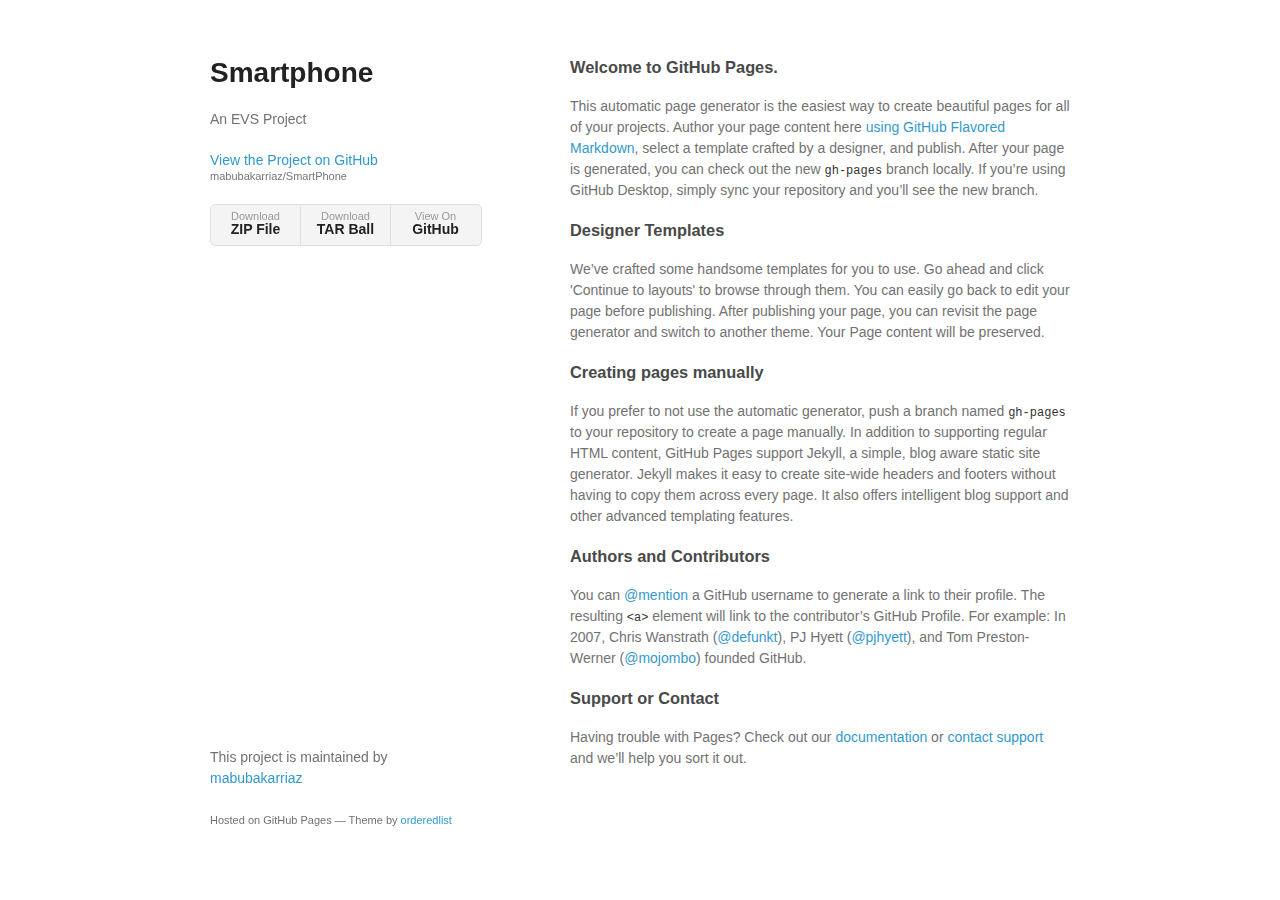
==== index.html @ 4f169c81 "Create gh-pages branch via GitHub" ====
<!doctype html>
<html>
  <head>
    <meta charset="utf-8">
    <meta http-equiv="X-UA-Compatible" content="chrome=1">
    <title>Smartphone by mabubakarriaz</title>

    <link rel="stylesheet" href="stylesheets/styles.css">
    <link rel="stylesheet" href="stylesheets/github-light.css">
    <meta name="viewport" content="width=device-width">
    <!--[if lt IE 9]>
    <script src="//html5shiv.googlecode.com/svn/trunk/html5.js"></script>
    <![endif]-->
  </head>
  <body>
    <div class="wrapper">
      <header>
        <h1>Smartphone</h1>
        <p>An EVS Project</p>

        <p class="view"><a href="https://github.com/mabubakarriaz/SmartPhone">View the Project on GitHub <small>mabubakarriaz/SmartPhone</small></a></p>


        <ul>
          <li><a href="https://github.com/mabubakarriaz/SmartPhone/zipball/master">Download <strong>ZIP File</strong></a></li>
          <li><a href="https://github.com/mabubakarriaz/SmartPhone/tarball/master">Download <strong>TAR Ball</strong></a></li>
          <li><a href="https://github.com/mabubakarriaz/SmartPhone">View On <strong>GitHub</strong></a></li>
        </ul>
      </header>
      <section>
        <h3>
<a id="welcome-to-github-pages" class="anchor" href="#welcome-to-github-pages" aria-hidden="true"><span aria-hidden="true" class="octicon octicon-link"></span></a>Welcome to GitHub Pages.</h3>

<p>This automatic page generator is the easiest way to create beautiful pages for all of your projects. Author your page content here <a href="https://guides.github.com/features/mastering-markdown/">using GitHub Flavored Markdown</a>, select a template crafted by a designer, and publish. After your page is generated, you can check out the new <code>gh-pages</code> branch locally. If you’re using GitHub Desktop, simply sync your repository and you’ll see the new branch.</p>

<h3>
<a id="designer-templates" class="anchor" href="#designer-templates" aria-hidden="true"><span aria-hidden="true" class="octicon octicon-link"></span></a>Designer Templates</h3>

<p>We’ve crafted some handsome templates for you to use. Go ahead and click 'Continue to layouts' to browse through them. You can easily go back to edit your page before publishing. After publishing your page, you can revisit the page generator and switch to another theme. Your Page content will be preserved.</p>

<h3>
<a id="creating-pages-manually" class="anchor" href="#creating-pages-manually" aria-hidden="true"><span aria-hidden="true" class="octicon octicon-link"></span></a>Creating pages manually</h3>

<p>If you prefer to not use the automatic generator, push a branch named <code>gh-pages</code> to your repository to create a page manually. In addition to supporting regular HTML content, GitHub Pages support Jekyll, a simple, blog aware static site generator. Jekyll makes it easy to create site-wide headers and footers without having to copy them across every page. It also offers intelligent blog support and other advanced templating features.</p>

<h3>
<a id="authors-and-contributors" class="anchor" href="#authors-and-contributors" aria-hidden="true"><span aria-hidden="true" class="octicon octicon-link"></span></a>Authors and Contributors</h3>

<p>You can <a href="https://help.github.com/articles/basic-writing-and-formatting-syntax/#mentioning-users-and-teams" class="user-mention">@mention</a> a GitHub username to generate a link to their profile. The resulting <code>&lt;a&gt;</code> element will link to the contributor’s GitHub Profile. For example: In 2007, Chris Wanstrath (<a href="https://github.com/defunkt" class="user-mention">@defunkt</a>), PJ Hyett (<a href="https://github.com/pjhyett" class="user-mention">@pjhyett</a>), and Tom Preston-Werner (<a href="https://github.com/mojombo" class="user-mention">@mojombo</a>) founded GitHub.</p>

<h3>
<a id="support-or-contact" class="anchor" href="#support-or-contact" aria-hidden="true"><span aria-hidden="true" class="octicon octicon-link"></span></a>Support or Contact</h3>

<p>Having trouble with Pages? Check out our <a href="https://help.github.com/pages">documentation</a> or <a href="https://github.com/contact">contact support</a> and we’ll help you sort it out.</p>
      </section>
      <footer>
        <p>This project is maintained by <a href="https://github.com/mabubakarriaz">mabubakarriaz</a></p>
        <p><small>Hosted on GitHub Pages &mdash; Theme by <a href="https://github.com/orderedlist">orderedlist</a></small></p>
      </footer>
    </div>
    <script src="javascripts/scale.fix.js"></script>
    
  </body>
</html>
---- stylesheets/styles.css ----
@font-face {
  font-family: 'Noto Sans';
  font-weight: 400;
  font-style: normal;
  src: url('../fonts/Noto-Sans-regular/Noto-Sans-regular.eot');
  src: url('../fonts/Noto-Sans-regular/Noto-Sans-regular.eot?#iefix') format('embedded-opentype'),
       local('Noto Sans'),
       local('Noto-Sans-regular'),
       url('../fonts/Noto-Sans-regular/Noto-Sans-regular.woff2') format('woff2'),
       url('../fonts/Noto-Sans-regular/Noto-Sans-regular.woff') format('woff'),
       url('../fonts/Noto-Sans-regular/Noto-Sans-regular.ttf') format('truetype'),
       url('../fonts/Noto-Sans-regular/Noto-Sans-regular.svg#NotoSans') format('svg');
}

@font-face {
  font-family: 'Noto Sans';
  font-weight: 700;
  font-style: normal;
  src: url('../fonts/Noto-Sans-700/Noto-Sans-700.eot');
  src: url('../fonts/Noto-Sans-700/Noto-Sans-700.eot?#iefix') format('embedded-opentype'),
       local('Noto Sans Bold'),
       local('Noto-Sans-700'),
       url('../fonts/Noto-Sans-700/Noto-Sans-700.woff2') format('woff2'),
       url('../fonts/Noto-Sans-700/Noto-Sans-700.woff') format('woff'),
       url('../fonts/Noto-Sans-700/Noto-Sans-700.ttf') format('truetype'),
       url('../fonts/Noto-Sans-700/Noto-Sans-700.svg#NotoSans') format('svg');
}

@font-face {
  font-family: 'Noto Sans';
  font-weight: 400;
  font-style: italic;
  src: url('../fonts/Noto-Sans-italic/Noto-Sans-italic.eot');
  src: url('../fonts/Noto-Sans-italic/Noto-Sans-italic.eot?#iefix') format('embedded-opentype'),
       local('Noto Sans Italic'),
       local('Noto-Sans-italic'),
       url('../fonts/Noto-Sans-italic/Noto-Sans-italic.woff2') format('woff2'),
       url('../fonts/Noto-Sans-italic/Noto-Sans-italic.woff') format('woff'),
       url('../fonts/Noto-Sans-italic/Noto-Sans-italic.ttf') format('truetype'),
       url('../fonts/Noto-Sans-italic/Noto-Sans-italic.svg#NotoSans') format('svg');
}

@font-face {
  font-family: 'Noto Sans';
  font-weight: 700;
  font-style: italic;
  src: url('../fonts/Noto-Sans-700italic/Noto-Sans-700italic.eot');
  src: url('../fonts/Noto-Sans-700italic/Noto-Sans-700italic.eot?#iefix') format('embedded-opentype'),
       local('Noto Sans Bold Italic'),
       local('Noto-Sans-700italic'),
       url('../fonts/Noto-Sans-700italic/Noto-Sans-700italic.woff2') format('woff2'),
       url('../fonts/Noto-Sans-700italic/Noto-Sans-700italic.woff') format('woff'),
       url('../fonts/Noto-Sans-700italic/Noto-Sans-700italic.ttf') format('truetype'),
       url('../fonts/Noto-Sans-700italic/Noto-Sans-700italic.svg#NotoSans') format('svg');
}

body {
  background-color: #fff;
  padding:50px;
  font: 14px/1.5 "Noto Sans", "Helvetica Neue", Helvetica, Arial, sans-serif;
  color:#727272;
  font-weight:400;
}

h1, h2, h3, h4, h5, h6 {
  color:#222;
  margin:0 0 20px;
}

p, ul, ol, table, pre, dl {
  margin:0 0 20px;
}

h1, h2, h3 {
  line-height:1.1;
}

h1 {
  font-size:28px;
}

h2 {
  color:#393939;
}

h3, h4, h5, h6 {
  color:#494949;
}

a {
  color:#39c;
  text-decoration:none;
}

a:hover {
  color:#069;
}

a small {
  font-size:11px;
  color:#777;
  margin-top:-0.3em;
  display:block;
}

a:hover small {
  color:#777;
}

.wrapper {
  width:860px;
  margin:0 auto;
}

blockquote {
  border-left:1px solid #e5e5e5;
  margin:0;
  padding:0 0 0 20px;
  font-style:italic;
}

code, pre {
  font-family:Monaco, Bitstream Vera Sans Mono, Lucida Console, Terminal, Consolas, Liberation Mono, DejaVu Sans Mono, Courier New, monospace;
  color:#333;
  font-size:12px;
}

pre {
  padding:8px 15px;
  background: #f8f8f8;
  border-radius:5px;
  border:1px solid #e5e5e5;
  overflow-x: auto;
}

table {
  width:100%;
  border-collapse:collapse;
}

th, td {
  text-align:left;
  padding:5px 10px;
  border-bottom:1px solid #e5e5e5;
}

dt {
  color:#444;
  font-weight:700;
}

th {
  color:#444;
}

img {
  max-width:100%;
}

header {
  width:270px;
  float:left;
  position:fixed;
  -webkit-font-smoothing:subpixel-antialiased;
}

header ul {
  list-style:none;
  height:40px;
  padding:0;
  background: #f4f4f4;
  border-radius:5px;
  border:1px solid #e0e0e0;
  width:270px;
}

header li {
  width:89px;
  float:left;
  border-right:1px solid #e0e0e0;
  height:40px;
}

header li:first-child a {
  border-radius:5px 0 0 5px;
}

header li:last-child a {
  border-radius:0 5px 5px 0;
}

header ul a {
  line-height:1;
  font-size:11px;
  color:#999;
  display:block;
  text-align:center;
  padding-top:6px;
  height:34px;
}

header ul a:hover {
  color:#999;
}

header ul a:active {
  background-color:#f0f0f0;
}

strong {
  color:#222;
  font-weight:700;
}

header ul li + li + li {
  border-right:none;
  width:89px;
}

header ul a strong {
  font-size:14px;
  display:block;
  color:#222;
}

section {
  width:500px;
  float:right;
  padding-bottom:50px;
}

small {
  font-size:11px;
}

hr {
  border:0;
  background:#e5e5e5;
  height:1px;
  margin:0 0 20px;
}

footer {
  width:270px;
  float:left;
  position:fixed;
  bottom:50px;
  -webkit-font-smoothing:subpixel-antialiased;
}

@media print, screen and (max-width: 960px) {

  div.wrapper {
    width:auto;
    margin:0;
  }

  header, section, footer {
    float:none;
    position:static;
    width:auto;
  }

  header {
    padding-right:320px;
  }

  section {
    border:1px solid #e5e5e5;
    border-width:1px 0;
    padding:20px 0;
    margin:0 0 20px;
  }

  header a small {
    display:inline;
  }

  header ul {
    position:absolute;
    right:50px;
    top:52px;
  }
}

@media print, screen and (max-width: 720px) {
  body {
    word-wrap:break-word;
  }

  header {
    padding:0;
  }

  header ul, header p.view {
    position:static;
  }

  pre, code {
    word-wrap:normal;
  }
}

@media print, screen and (max-width: 480px) {
  body {
    padding:15px;
  }

  header ul {
    width:99%;
  }

  header li, header ul li + li + li {
    width:33%;
  }
}

@media print {
  body {
    padding:0.4in;
    font-size:12pt;
    color:#444;
  }
}
---- stylesheets/github-light.css ----
/*
The MIT License (MIT)

Copyright (c) 2016 GitHub, Inc.

Permission is hereby granted, free of charge, to any person obtaining a copy
of this software and associated documentation files (the "Software"), to deal
in the Software without restriction, including without limitation the rights
to use, copy, modify, merge, publish, distribute, sublicense, and/or sell
copies of the Software, and to permit persons to whom the Software is
furnished to do so, subject to the following conditions:

The above copyright notice and this permission notice shall be included in all
copies or substantial portions of the Software.

THE SOFTWARE IS PROVIDED "AS IS", WITHOUT WARRANTY OF ANY KIND, EXPRESS OR
IMPLIED, INCLUDING BUT NOT LIMITED TO THE WARRANTIES OF MERCHANTABILITY,
FITNESS FOR A PARTICULAR PURPOSE AND NONINFRINGEMENT. IN NO EVENT SHALL THE
AUTHORS OR COPYRIGHT HOLDERS BE LIABLE FOR ANY CLAIM, DAMAGES OR OTHER
LIABILITY, WHETHER IN AN ACTION OF CONTRACT, TORT OR OTHERWISE, ARISING FROM,
OUT OF OR IN CONNECTION WITH THE SOFTWARE OR THE USE OR OTHER DEALINGS IN THE
SOFTWARE.

*/

.pl-c /* comment */ {
  color: #969896;
}

.pl-c1 /* constant, variable.other.constant, support, meta.property-name, support.constant, support.variable, meta.module-reference, markup.raw, meta.diff.header */,
.pl-s .pl-v /* string variable */ {
  color: #0086b3;
}

.pl-e /* entity */,
.pl-en /* entity.name */ {
  color: #795da3;
}

.pl-smi /* variable.parameter.function, storage.modifier.package, storage.modifier.import, storage.type.java, variable.other */,
.pl-s .pl-s1 /* string source */ {
  color: #333;
}

.pl-ent /* entity.name.tag */ {
  color: #63a35c;
}

.pl-k /* keyword, storage, storage.type */ {
  color: #a71d5d;
}

.pl-s /* string */,
.pl-pds /* punctuation.definition.string, string.regexp.character-class */,
.pl-s .pl-pse .pl-s1 /* string punctuation.section.embedded source */,
.pl-sr /* string.regexp */,
.pl-sr .pl-cce /* string.regexp constant.character.escape */,
.pl-sr .pl-sre /* string.regexp source.ruby.embedded */,
.pl-sr .pl-sra /* string.regexp string.regexp.arbitrary-repitition */ {
  color: #183691;
}

.pl-v /* variable */ {
  color: #ed6a43;
}

.pl-id /* invalid.deprecated */ {
  color: #b52a1d;
}

.pl-ii /* invalid.illegal */ {
  color: #f8f8f8;
  background-color: #b52a1d;
}

.pl-sr .pl-cce /* string.regexp constant.character.escape */ {
  font-weight: bold;
  color: #63a35c;
}

.pl-ml /* markup.list */ {
  color: #693a17;
}

.pl-mh /* markup.heading */,
.pl-mh .pl-en /* markup.heading entity.name */,
.pl-ms /* meta.separator */ {
  font-weight: bold;
  color: #1d3e81;
}

.pl-mq /* markup.quote */ {
  color: #008080;
}

.pl-mi /* markup.italic */ {
  font-style: italic;
  color: #333;
}

.pl-mb /* markup.bold */ {
  font-weight: bold;
  color: #333;
}

.pl-md /* markup.deleted, meta.diff.header.from-file */ {
  color: #bd2c00;
  background-color: #ffecec;
}

.pl-mi1 /* markup.inserted, meta.diff.header.to-file */ {
  color: #55a532;
  background-color: #eaffea;
}

.pl-mdr /* meta.diff.range */ {
  font-weight: bold;
  color: #795da3;
}

.pl-mo /* meta.output */ {
  color: #1d3e81;
}
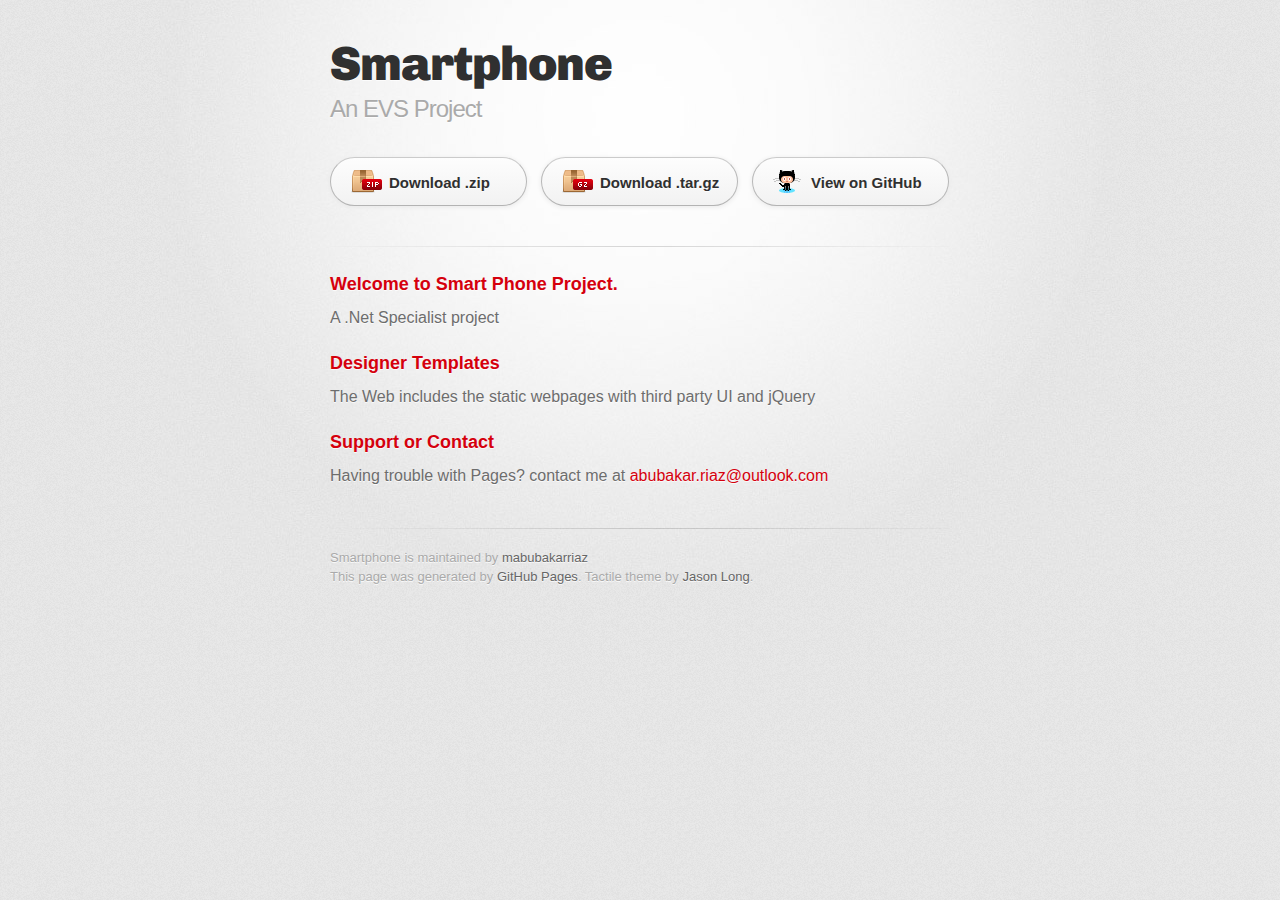
==== commit e4c4b747: "Create gh-pages branch via GitHub" ====
--- a/index.html
+++ b/index.html
@@ -1,64 +1,59 @@
-<!doctype html>
+<!DOCTYPE html>
 <html>
   <head>
-    <meta charset="utf-8">
+    <meta charset='utf-8'>
     <meta http-equiv="X-UA-Compatible" content="chrome=1">
-    <title>Smartphone by mabubakarriaz</title>
-
-    <link rel="stylesheet" href="stylesheets/styles.css">
-    <link rel="stylesheet" href="stylesheets/github-light.css">
-    <meta name="viewport" content="width=device-width">
+    <link href='https://fonts.googleapis.com/css?family=Chivo:900' rel='stylesheet' type='text/css'>
+    <link rel="stylesheet" type="text/css" href="stylesheets/stylesheet.css" media="screen">
+    <link rel="stylesheet" type="text/css" href="stylesheets/github-dark.css" media="screen">
+    <link rel="stylesheet" type="text/css" href="stylesheets/print.css" media="print">
     <!--[if lt IE 9]>
     <script src="//html5shiv.googlecode.com/svn/trunk/html5.js"></script>
     <![endif]-->
+    <title>Smartphone by mabubakarriaz</title>
   </head>
+
   <body>
-    <div class="wrapper">
-      <header>
-        <h1>Smartphone</h1>
-        <p>An EVS Project</p>
+    <div id="container">
+      <div class="inner">
 
-        <p class="view"><a href="https://github.com/mabubakarriaz/SmartPhone">View the Project on GitHub <small>mabubakarriaz/SmartPhone</small></a></p>
+        <header>
+          <h1>Smartphone</h1>
+          <h2>An EVS Project</h2>
+        </header>
 
+        <section id="downloads" class="clearfix">
+          <a href="https://github.com/mabubakarriaz/SmartPhone/zipball/master" id="download-zip" class="button"><span>Download .zip</span></a>
+          <a href="https://github.com/mabubakarriaz/SmartPhone/tarball/master" id="download-tar-gz" class="button"><span>Download .tar.gz</span></a>
+          <a href="https://github.com/mabubakarriaz/SmartPhone" id="view-on-github" class="button"><span>View on GitHub</span></a>
+        </section>
 
-        <ul>
-          <li><a href="https://github.com/mabubakarriaz/SmartPhone/zipball/master">Download <strong>ZIP File</strong></a></li>
-          <li><a href="https://github.com/mabubakarriaz/SmartPhone/tarball/master">Download <strong>TAR Ball</strong></a></li>
-          <li><a href="https://github.com/mabubakarriaz/SmartPhone">View On <strong>GitHub</strong></a></li>
-        </ul>
-      </header>
-      <section>
-        <h3>
-<a id="welcome-to-github-pages" class="anchor" href="#welcome-to-github-pages" aria-hidden="true"><span aria-hidden="true" class="octicon octicon-link"></span></a>Welcome to GitHub Pages.</h3>
+        <hr>
 
-<p>This automatic page generator is the easiest way to create beautiful pages for all of your projects. Author your page content here <a href="https://guides.github.com/features/mastering-markdown/">using GitHub Flavored Markdown</a>, select a template crafted by a designer, and publish. After your page is generated, you can check out the new <code>gh-pages</code> branch locally. If you’re using GitHub Desktop, simply sync your repository and you’ll see the new branch.</p>
+        <section id="main_content">
+          <h3>
+<a id="welcome-to-smart-phone-project" class="anchor" href="#welcome-to-smart-phone-project" aria-hidden="true"><span aria-hidden="true" class="octicon octicon-link"></span></a>Welcome to Smart Phone Project.</h3>
+
+<p>A .Net Specialist project </p>
 
 <h3>
 <a id="designer-templates" class="anchor" href="#designer-templates" aria-hidden="true"><span aria-hidden="true" class="octicon octicon-link"></span></a>Designer Templates</h3>
 
-<p>We’ve crafted some handsome templates for you to use. Go ahead and click 'Continue to layouts' to browse through them. You can easily go back to edit your page before publishing. After publishing your page, you can revisit the page generator and switch to another theme. Your Page content will be preserved.</p>
-
-<h3>
-<a id="creating-pages-manually" class="anchor" href="#creating-pages-manually" aria-hidden="true"><span aria-hidden="true" class="octicon octicon-link"></span></a>Creating pages manually</h3>
-
-<p>If you prefer to not use the automatic generator, push a branch named <code>gh-pages</code> to your repository to create a page manually. In addition to supporting regular HTML content, GitHub Pages support Jekyll, a simple, blog aware static site generator. Jekyll makes it easy to create site-wide headers and footers without having to copy them across every page. It also offers intelligent blog support and other advanced templating features.</p>
-
-<h3>
-<a id="authors-and-contributors" class="anchor" href="#authors-and-contributors" aria-hidden="true"><span aria-hidden="true" class="octicon octicon-link"></span></a>Authors and Contributors</h3>
-
-<p>You can <a href="https://help.github.com/articles/basic-writing-and-formatting-syntax/#mentioning-users-and-teams" class="user-mention">@mention</a> a GitHub username to generate a link to their profile. The resulting <code>&lt;a&gt;</code> element will link to the contributor’s GitHub Profile. For example: In 2007, Chris Wanstrath (<a href="https://github.com/defunkt" class="user-mention">@defunkt</a>), PJ Hyett (<a href="https://github.com/pjhyett" class="user-mention">@pjhyett</a>), and Tom Preston-Werner (<a href="https://github.com/mojombo" class="user-mention">@mojombo</a>) founded GitHub.</p>
+<p>The Web includes the static webpages with third party UI and jQuery</p>
 
 <h3>
 <a id="support-or-contact" class="anchor" href="#support-or-contact" aria-hidden="true"><span aria-hidden="true" class="octicon octicon-link"></span></a>Support or Contact</h3>
 
-<p>Having trouble with Pages? Check out our <a href="https://help.github.com/pages">documentation</a> or <a href="https://github.com/contact">contact support</a> and we’ll help you sort it out.</p>
-      </section>
-      <footer>
-        <p>This project is maintained by <a href="https://github.com/mabubakarriaz">mabubakarriaz</a></p>
-        <p><small>Hosted on GitHub Pages &mdash; Theme by <a href="https://github.com/orderedlist">orderedlist</a></small></p>
-      </footer>
+<p>Having trouble with Pages? contact me at <a href="mailto:abubakar.riaz@outlook.com">abubakar.riaz@outlook.com</a></p>
+        </section>
+
+        <footer>
+          Smartphone is maintained by <a href="https://github.com/mabubakarriaz">mabubakarriaz</a><br>
+          This page was generated by <a href="https://pages.github.com">GitHub Pages</a>. Tactile theme by <a href="https://twitter.com/jasonlong">Jason Long</a>.
+        </footer>
+
+        
+      </div>
     </div>
-    <script src="javascripts/scale.fix.js"></script>
-    
   </body>
 </html>
--- a/stylesheets/stylesheet.css
+++ b/stylesheets/stylesheet.css
@@ -0,0 +1,373 @@
+/* http://meyerweb.com/eric/tools/css/reset/
+   v2.0 | 20110126
+   License: none (public domain)
+*/
+html, body, div, span, applet, object, iframe,
+h1, h2, h3, h4, h5, h6, p, blockquote, pre,
+a, abbr, acronym, address, big, cite, code,
+del, dfn, em, img, ins, kbd, q, s, samp,
+small, strike, strong, sub, sup, tt, var,
+b, u, i, center,
+dl, dt, dd, ol, ul, li,
+fieldset, form, label, legend,
+table, caption, tbody, tfoot, thead, tr, th, td,
+article, aside, canvas, details, embed,
+figure, figcaption, footer, header, hgroup,
+menu, nav, output, ruby, section, summary,
+time, mark, audio, video {
+	padding: 0;
+	margin: 0;
+	font: inherit;
+	font-size: 100%;
+	vertical-align: baseline;
+	border: 0;
+}
+/* HTML5 display-role reset for older browsers */
+article, aside, details, figcaption, figure,
+footer, header, hgroup, menu, nav, section {
+	display: block;
+}
+body {
+	line-height: 1;
+}
+ol, ul {
+	list-style: none;
+}
+blockquote, q {
+	quotes: none;
+}
+blockquote:before, blockquote:after,
+q:before, q:after {
+	content: '';
+	content: none;
+}
+table {
+	border-spacing: 0;
+	border-collapse: collapse;
+}
+
+/* LAYOUT STYLES */
+body {
+  font-family: 'Helvetica Neue', Helvetica, Arial, serif;
+  font-size: 1em;
+  line-height: 1.5;
+  color: #6d6d6d;
+  text-shadow: 0 1px 0 rgba(255, 255, 255, 0.8);
+  background: #e7e7e7 url(../images/body-bg.png) 0 0 repeat;
+}
+
+a {
+  color: #d5000d;
+}
+a:hover {
+  color: #c5000c;
+}
+
+header {
+  padding-top: 35px;
+  padding-bottom: 25px;
+}
+
+header h1 {
+  font-family: 'Chivo', 'Helvetica Neue', Helvetica, Arial, serif;
+  font-size: 48px; font-weight: 900;
+  line-height: 1.2;
+  color: #303030;
+  letter-spacing: -1px;
+}
+
+header h2 {
+  font-size: 24px;
+  font-weight: normal;
+  line-height: 1.3;
+  color: #aaa;
+  letter-spacing: -1px;
+}
+
+#container {
+  min-height: 595px;
+  background: transparent url(../images/highlight-bg.jpg) 50% 0 no-repeat;
+}
+
+.inner {
+  width: 620px;
+  margin: 0 auto;
+}
+
+#container .inner img {
+  max-width: 100%;
+}
+
+#downloads {
+  margin-bottom: 40px;
+}
+
+a.button {
+  display: block;
+  float: left;
+  width: 179px;
+  padding: 12px 8px 12px 8px;
+  margin-right: 14px;
+  font-size: 15px;
+  font-weight: bold;
+  line-height: 25px;
+  color: #303030;
+  background: #fdfdfd; /* Old browsers */
+  background: -moz-linear-gradient(top,  #fdfdfd 0%, #f2f2f2 100%); /* FF3.6+ */
+  background: -webkit-gradient(linear, left top, left bottom, color-stop(0%,#fdfdfd), color-stop(100%,#f2f2f2)); /* Chrome,Safari4+ */
+  background: -webkit-linear-gradient(top,  #fdfdfd 0%,#f2f2f2 100%); /* Chrome10+,Safari5.1+ */
+  background: -o-linear-gradient(top,  #fdfdfd 0%,#f2f2f2 100%); /* Opera 11.10+ */
+  background: -ms-linear-gradient(top,  #fdfdfd 0%,#f2f2f2 100%); /* IE10+ */
+  background: linear-gradient(top,  #fdfdfd 0%,#f2f2f2 100%); /* W3C */
+  filter: progid:DXImageTransform.Microsoft.gradient( startColorstr='#fdfdfd', endColorstr='#f2f2f2',GradientType=0 ); /* IE6-9 */
+  border-top: solid 1px #cbcbcb;
+  border-right: solid 1px #b7b7b7;
+  border-bottom: solid 1px #b3b3b3;
+  border-left: solid 1px #b7b7b7;
+  border-radius: 30px;
+  -webkit-box-shadow: 10px 10px 5px #888;
+  -moz-box-shadow: 10px 10px 5px #888;
+  box-shadow: 0px 1px 5px #e8e8e8;
+  -moz-border-radius: 30px;
+  -webkit-border-radius: 30px;
+}
+a.button:hover {
+  background: #fafafa; /* Old browsers */
+  background: -moz-linear-gradient(top,  #fdfdfd 0%, #f6f6f6 100%); /* FF3.6+ */
+  background: -webkit-gradient(linear, left top, left bottom, color-stop(0%,#fdfdfd), color-stop(100%,#f6f6f6)); /* Chrome,Safari4+ */
+  background: -webkit-linear-gradient(top,  #fdfdfd 0%,#f6f6f6 100%); /* Chrome10+,Safari5.1+ */
+  background: -o-linear-gradient(top,  #fdfdfd 0%,#f6f6f6 100%); /* Opera 11.10+ */
+  background: -ms-linear-gradient(top,  #fdfdfd 0%,#f6f6f6 100%); /* IE10+ */
+  background: linear-gradient(top,  #fdfdfd 0%,#f6f6f6, 100%); /* W3C */
+  filter: progid:DXImageTransform.Microsoft.gradient( startColorstr='#fdfdfd', endColorstr='#f6f6f6',GradientType=0 ); /* IE6-9 */
+  border-top: solid 1px #b7b7b7;
+  border-right: solid 1px #b3b3b3;
+  border-bottom: solid 1px #b3b3b3;
+  border-left: solid 1px #b3b3b3;
+}
+
+a.button span {
+  display: block;
+  height: 23px;
+  padding-left: 50px;
+}
+
+#download-zip span {
+  background: transparent url(../images/zip-icon.png) 12px 50% no-repeat;
+}
+#download-tar-gz span {
+  background: transparent url(../images/tar-gz-icon.png) 12px 50% no-repeat;
+}
+#view-on-github span {
+  background: transparent url(../images/octocat-icon.png) 12px 50% no-repeat;
+}
+#view-on-github {
+  margin-right: 0;
+}
+
+code, pre {
+  margin-bottom: 30px;
+  font-family: Monaco, "Bitstream Vera Sans Mono", "Lucida Console", Terminal;
+  font-size: 14px;
+  color: #222;
+}
+
+code {
+  padding: 0 3px;
+  background-color: #f2f2f2;
+  border: solid 1px #ddd;
+}
+
+pre {
+  padding: 20px;
+  overflow: auto;
+  color: #f2f2f2;
+  text-shadow: none;
+  background: #303030;
+}
+pre code {
+  padding: 0;
+  color: #f2f2f2;
+  background-color: #303030;
+  border: none;
+}
+
+ul, ol, dl {
+  margin-bottom: 20px;
+}
+
+
+/* COMMON STYLES */
+
+hr {
+  height: 1px;
+  padding-bottom: 1em;
+  margin-top: 1em;
+  line-height: 1px;
+  background: transparent url('../images/hr.png') 50% 0 no-repeat;
+  border: none;
+}
+
+strong {
+  font-weight: bold;
+}
+
+em {
+  font-style: italic;
+}
+
+table {
+  width: 100%;
+  border: 1px solid #ebebeb;
+}
+
+th {
+  font-weight: 500;
+}
+
+td {
+  font-weight: 300;
+  text-align: center;
+  border: 1px solid #ebebeb;
+}
+
+form {
+  padding: 20px;
+  background: #f2f2f2;
+
+}
+
+
+/* GENERAL ELEMENT TYPE STYLES */
+
+h1 {
+  font-size: 32px;
+}
+
+h2 {
+  margin-bottom: 8px;
+  font-size: 22px;
+  font-weight: bold;
+  color: #303030;
+}
+
+h3 {
+  margin-bottom: 8px;
+  font-size: 18px;
+  font-weight: bold;
+  color: #d5000d;
+}
+
+h4 {
+  font-size: 16px;
+  font-weight: bold;
+  color: #303030;
+}
+
+h5 {
+  font-size: 1em;
+  color: #303030;
+}
+
+h6 {
+  font-size: .8em;
+  color: #303030;
+}
+
+p {
+  margin-bottom: 20px;
+  font-weight: 300;
+}
+
+a {
+  text-decoration: none;
+}
+
+p a {
+  font-weight: 400;
+}
+
+blockquote {
+  padding: 0 0 0 30px;
+  margin-bottom: 20px;
+  font-size: 1.6em;
+  border-left: 10px solid #e9e9e9;
+}
+
+ul li {
+  list-style-position: inside;
+  list-style: disc;
+  padding-left: 20px;
+}
+
+ol li {
+  list-style-position: inside;
+  list-style: decimal;
+  padding-left: 3px;
+}
+
+dl dt {
+  color: #303030;
+}
+
+footer {
+  padding-top: 20px;
+  padding-bottom: 30px;
+  margin-top: 40px;
+  font-size: 13px;
+  color: #aaa;
+  background: transparent url('../images/hr.png') 0 0 no-repeat;
+}
+
+footer a {
+  color: #666;
+}
+footer a:hover {
+  color: #444;
+}
+
+/* MISC */
+.clearfix:after {
+  display: block;
+  height: 0;
+  clear: both;
+  visibility: hidden;
+  content: '.';
+}
+
+.clearfix {display: inline-block;}
+* html .clearfix {height: 1%;}
+.clearfix {display: block;}
+
+/* #Media Queries
+================================================== */
+
+/* Smaller than standard 960 (devices and browsers) */
+@media only screen and (max-width: 959px) { }
+
+/* Tablet Portrait size to standard 960 (devices and browsers) */
+@media only screen and (min-width: 768px) and (max-width: 959px) { }
+
+/* All Mobile Sizes (devices and browser) */
+@media only screen and (max-width: 767px) {
+  header {
+    padding-top: 10px;
+    padding-bottom: 10px;
+  }
+  #downloads {
+    margin-bottom: 25px;
+  }
+  #download-zip, #download-tar-gz {
+    display: none;
+  }
+  .inner {
+    width: 94%;
+    margin: 0 auto;
+  }
+}
+
+/* Mobile Landscape Size to Tablet Portrait (devices and browsers) */
+@media only screen and (min-width: 480px) and (max-width: 767px) { }
+
+/* Mobile Portrait Size to Mobile Landscape Size (devices and browsers) */
+@media only screen and (max-width: 479px) { }
--- a/stylesheets/github-dark.css
+++ b/stylesheets/github-dark.css
@@ -0,0 +1,124 @@
+/*
+The MIT License (MIT)
+
+Copyright (c) 2016 GitHub, Inc.
+
+Permission is hereby granted, free of charge, to any person obtaining a copy
+of this software and associated documentation files (the "Software"), to deal
+in the Software without restriction, including without limitation the rights
+to use, copy, modify, merge, publish, distribute, sublicense, and/or sell
+copies of the Software, and to permit persons to whom the Software is
+furnished to do so, subject to the following conditions:
+
+The above copyright notice and this permission notice shall be included in all
+copies or substantial portions of the Software.
+
+THE SOFTWARE IS PROVIDED "AS IS", WITHOUT WARRANTY OF ANY KIND, EXPRESS OR
+IMPLIED, INCLUDING BUT NOT LIMITED TO THE WARRANTIES OF MERCHANTABILITY,
+FITNESS FOR A PARTICULAR PURPOSE AND NONINFRINGEMENT. IN NO EVENT SHALL THE
+AUTHORS OR COPYRIGHT HOLDERS BE LIABLE FOR ANY CLAIM, DAMAGES OR OTHER
+LIABILITY, WHETHER IN AN ACTION OF CONTRACT, TORT OR OTHERWISE, ARISING FROM,
+OUT OF OR IN CONNECTION WITH THE SOFTWARE OR THE USE OR OTHER DEALINGS IN THE
+SOFTWARE.
+
+*/
+
+.pl-c /* comment */ {
+  color: #969896;
+}
+
+.pl-c1 /* constant, variable.other.constant, support, meta.property-name, support.constant, support.variable, meta.module-reference, markup.raw, meta.diff.header */,
+.pl-s .pl-v /* string variable */ {
+  color: #0099cd;
+}
+
+.pl-e /* entity */,
+.pl-en /* entity.name */ {
+  color: #9774cb;
+}
+
+.pl-smi /* variable.parameter.function, storage.modifier.package, storage.modifier.import, storage.type.java, variable.other */,
+.pl-s .pl-s1 /* string source */ {
+  color: #ddd;
+}
+
+.pl-ent /* entity.name.tag */ {
+  color: #7bcc72;
+}
+
+.pl-k /* keyword, storage, storage.type */ {
+  color: #cc2372;
+}
+
+.pl-s /* string */,
+.pl-pds /* punctuation.definition.string, string.regexp.character-class */,
+.pl-s .pl-pse .pl-s1 /* string punctuation.section.embedded source */,
+.pl-sr /* string.regexp */,
+.pl-sr .pl-cce /* string.regexp constant.character.escape */,
+.pl-sr .pl-sre /* string.regexp source.ruby.embedded */,
+.pl-sr .pl-sra /* string.regexp string.regexp.arbitrary-repitition */ {
+  color: #3c66e2;
+}
+
+.pl-v /* variable */ {
+  color: #fb8764;
+}
+
+.pl-id /* invalid.deprecated */ {
+  color: #e63525;
+}
+
+.pl-ii /* invalid.illegal */ {
+  color: #f8f8f8;
+  background-color: #e63525;
+}
+
+.pl-sr .pl-cce /* string.regexp constant.character.escape */ {
+  font-weight: bold;
+  color: #7bcc72;
+}
+
+.pl-ml /* markup.list */ {
+  color: #c26b2b;
+}
+
+.pl-mh /* markup.heading */,
+.pl-mh .pl-en /* markup.heading entity.name */,
+.pl-ms /* meta.separator */ {
+  font-weight: bold;
+  color: #264ec5;
+}
+
+.pl-mq /* markup.quote */ {
+  color: #00acac;
+}
+
+.pl-mi /* markup.italic */ {
+  font-style: italic;
+  color: #ddd;
+}
+
+.pl-mb /* markup.bold */ {
+  font-weight: bold;
+  color: #ddd;
+}
+
+.pl-md /* markup.deleted, meta.diff.header.from-file */ {
+  color: #bd2c00;
+  background-color: #ffecec;
+}
+
+.pl-mi1 /* markup.inserted, meta.diff.header.to-file */ {
+  color: #55a532;
+  background-color: #eaffea;
+}
+
+.pl-mdr /* meta.diff.range */ {
+  font-weight: bold;
+  color: #9774cb;
+}
+
+.pl-mo /* meta.output */ {
+  color: #264ec5;
+}
+
--- a/stylesheets/print.css
+++ b/stylesheets/print.css
@@ -0,0 +1,228 @@
+html, body, div, span, applet, object, iframe,
+h1, h2, h3, h4, h5, h6, p, blockquote, pre,
+a, abbr, acronym, address, big, cite, code,
+del, dfn, em, img, ins, kbd, q, s, samp,
+small, strike, strong, sub, sup, tt, var,
+b, u, i, center,
+dl, dt, dd, ol, ul, li,
+fieldset, form, label, legend,
+table, caption, tbody, tfoot, thead, tr, th, td,
+article, aside, canvas, details, embed,
+figure, figcaption, footer, header, hgroup,
+menu, nav, output, ruby, section, summary,
+time, mark, audio, video {
+  padding: 0;
+  margin: 0;
+  font: inherit;
+  font-size: 100%;
+  vertical-align: baseline;
+  border: 0;
+}
+/* HTML5 display-role reset for older browsers */
+article, aside, details, figcaption, figure,
+footer, header, hgroup, menu, nav, section {
+  display: block;
+}
+body {
+  line-height: 1;
+}
+ol, ul {
+  list-style: none;
+}
+blockquote, q {
+  quotes: none;
+}
+blockquote:before, blockquote:after,
+q:before, q:after {
+  content: '';
+  content: none;
+}
+table {
+  border-spacing: 0;
+  border-collapse: collapse;
+}
+body {
+  font-family: 'Helvetica Neue', Helvetica, Arial, serif;
+  font-size: 13px;
+  line-height: 1.5;
+  color: #000;
+}
+
+a {
+  font-weight: bold;
+  color: #d5000d;
+}
+
+header {
+  padding-top: 35px;
+  padding-bottom: 10px;
+}
+
+header h1 {
+  font-size: 48px;
+  font-weight: bold;
+  line-height: 1.2;
+  color: #303030;
+  letter-spacing: -1px;
+}
+
+header h2 {
+  font-size: 24px;
+  font-weight: normal;
+  line-height: 1.3;
+  color: #aaa;
+  letter-spacing: -1px;
+}
+#downloads {
+  display: none;
+}
+#main_content {
+  padding-top: 20px;
+}
+
+code, pre {
+  margin-bottom: 30px;
+  font-family: Monaco, "Bitstream Vera Sans Mono", "Lucida Console", Terminal;
+  font-size: 12px;
+  color: #222;
+}
+
+code {
+  padding: 0 3px;
+}
+
+pre {
+  padding: 20px;
+  overflow: auto;
+  border: solid 1px #ddd;
+}
+pre code {
+  padding: 0;
+}
+
+ul, ol, dl {
+  margin-bottom: 20px;
+}
+
+
+/* COMMON STYLES */
+
+table {
+  width: 100%;
+  border: 1px solid #ebebeb;
+}
+
+th {
+  font-weight: 500;
+}
+
+td {
+  font-weight: 300;
+  text-align: center;
+  border: 1px solid #ebebeb;
+}
+
+form {
+  padding: 20px;
+  background: #f2f2f2;
+
+}
+
+
+/* GENERAL ELEMENT TYPE STYLES */
+
+h1 {
+  font-size: 2.8em;
+}
+
+h2 {
+  margin-bottom: 8px;
+  font-size: 22px;
+  font-weight: bold;
+  color: #303030;
+}
+
+h3 {
+  margin-bottom: 8px;
+  font-size: 18px;
+  font-weight: bold;
+  color: #d5000d;
+}
+
+h4 {
+  font-size: 16px;
+  font-weight: bold;
+  color: #303030;
+}
+
+h5 {
+  font-size: 1em;
+  color: #303030;
+}
+
+h6 {
+  font-size: .8em;
+  color: #303030;
+}
+
+p {
+  margin-bottom: 20px;
+  font-weight: 300;
+}
+
+a {
+  text-decoration: none;
+}
+
+p a {
+  font-weight: 400;
+}
+
+blockquote {
+  padding: 0 0 0 30px;
+  margin-bottom: 20px;
+  font-size: 1.6em;
+  border-left: 10px solid #e9e9e9;
+}
+
+ul li {
+  list-style-position: inside;
+  list-style: disc;
+  padding-left: 20px;
+}
+
+ol li {
+  list-style-position: inside;
+  list-style: decimal;
+  padding-left: 3px;
+}
+
+dl dd {
+  font-style: italic;
+  font-weight: 100;
+}
+
+footer {
+  padding-top: 20px;
+  padding-bottom: 30px;
+  margin-top: 40px;
+  font-size: 13px;
+  color: #aaa;
+}
+
+footer a {
+  color: #666;
+}
+
+/* MISC */
+.clearfix:after {
+  display: block;
+  height: 0;
+  clear: both;
+  visibility: hidden;
+  content: '.';
+}
+
+.clearfix {display: inline-block;}
+* html .clearfix {height: 1%;}
+.clearfix {display: block;}
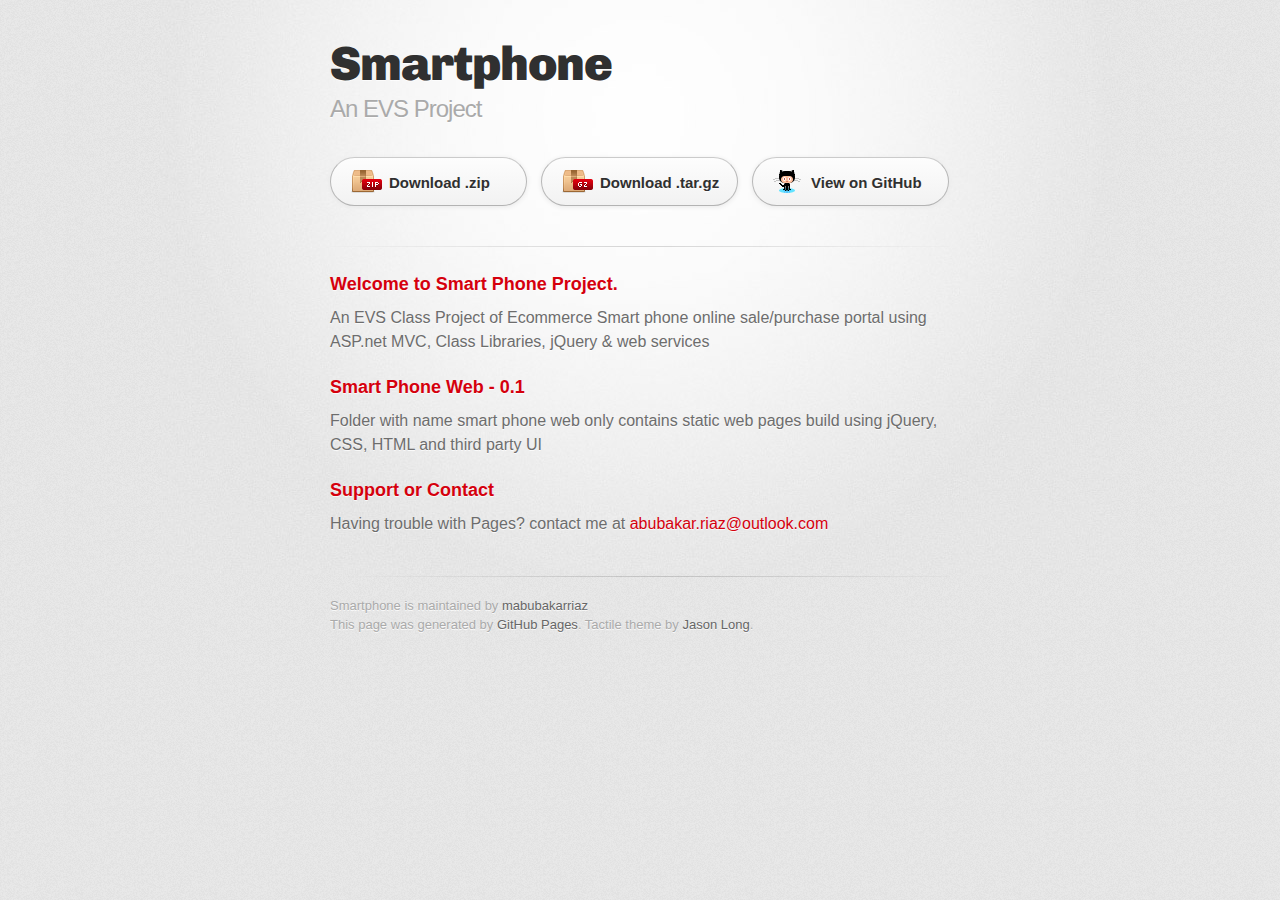
==== commit 9b431b4a: "Create gh-pages branch via GitHub" ====
--- a/index.html
+++ b/index.html
@@ -34,12 +34,12 @@
           <h3>
 <a id="welcome-to-smart-phone-project" class="anchor" href="#welcome-to-smart-phone-project" aria-hidden="true"><span aria-hidden="true" class="octicon octicon-link"></span></a>Welcome to Smart Phone Project.</h3>
 
-<p>A .Net Specialist project </p>
+<p>An EVS Class Project of Ecommerce Smart phone online sale/purchase portal using ASP.net MVC, Class Libraries, jQuery &amp; web services</p>
 
 <h3>
-<a id="designer-templates" class="anchor" href="#designer-templates" aria-hidden="true"><span aria-hidden="true" class="octicon octicon-link"></span></a>Designer Templates</h3>
+<a id="smart-phone-web---01" class="anchor" href="#smart-phone-web---01" aria-hidden="true"><span aria-hidden="true" class="octicon octicon-link"></span></a>Smart Phone Web - 0.1</h3>
 
-<p>The Web includes the static webpages with third party UI and jQuery</p>
+<p>Folder with name smart phone web only contains static web pages build using jQuery, CSS, HTML and third party UI</p>
 
 <h3>
 <a id="support-or-contact" class="anchor" href="#support-or-contact" aria-hidden="true"><span aria-hidden="true" class="octicon octicon-link"></span></a>Support or Contact</h3>
